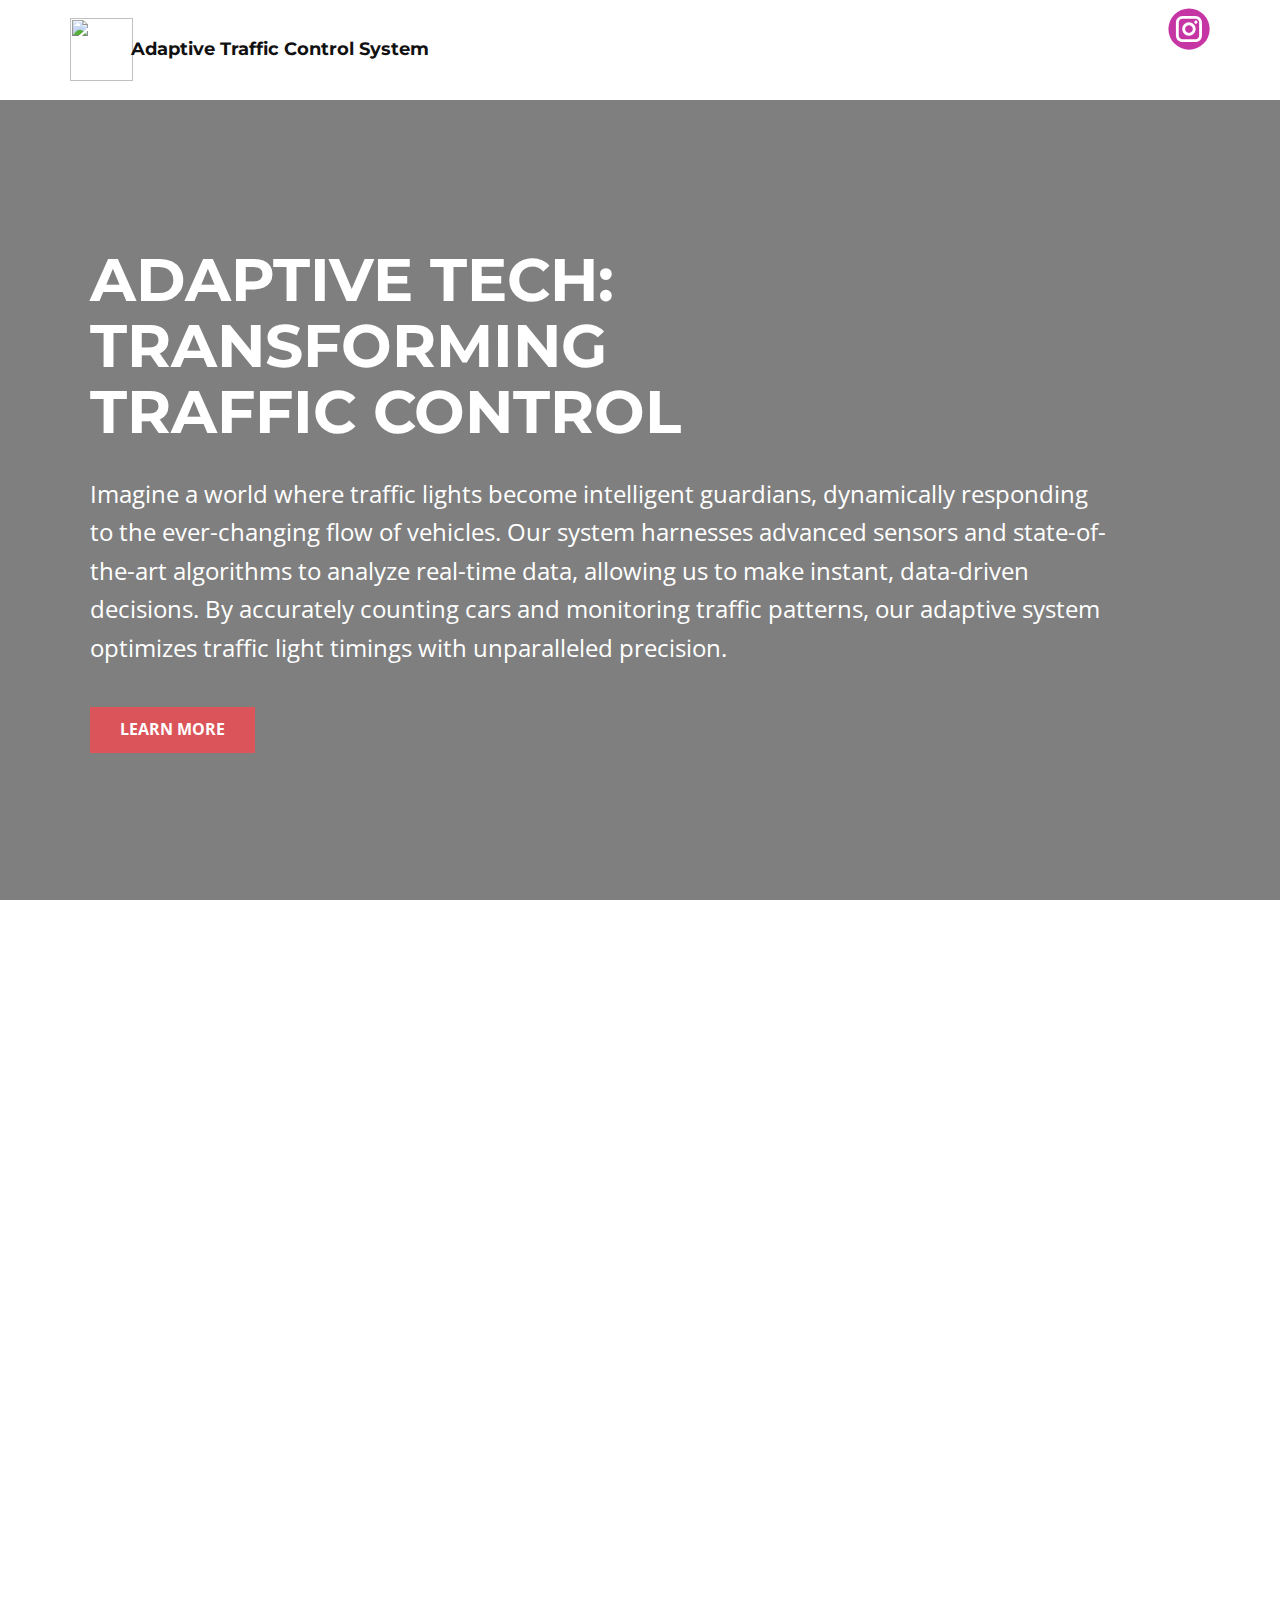
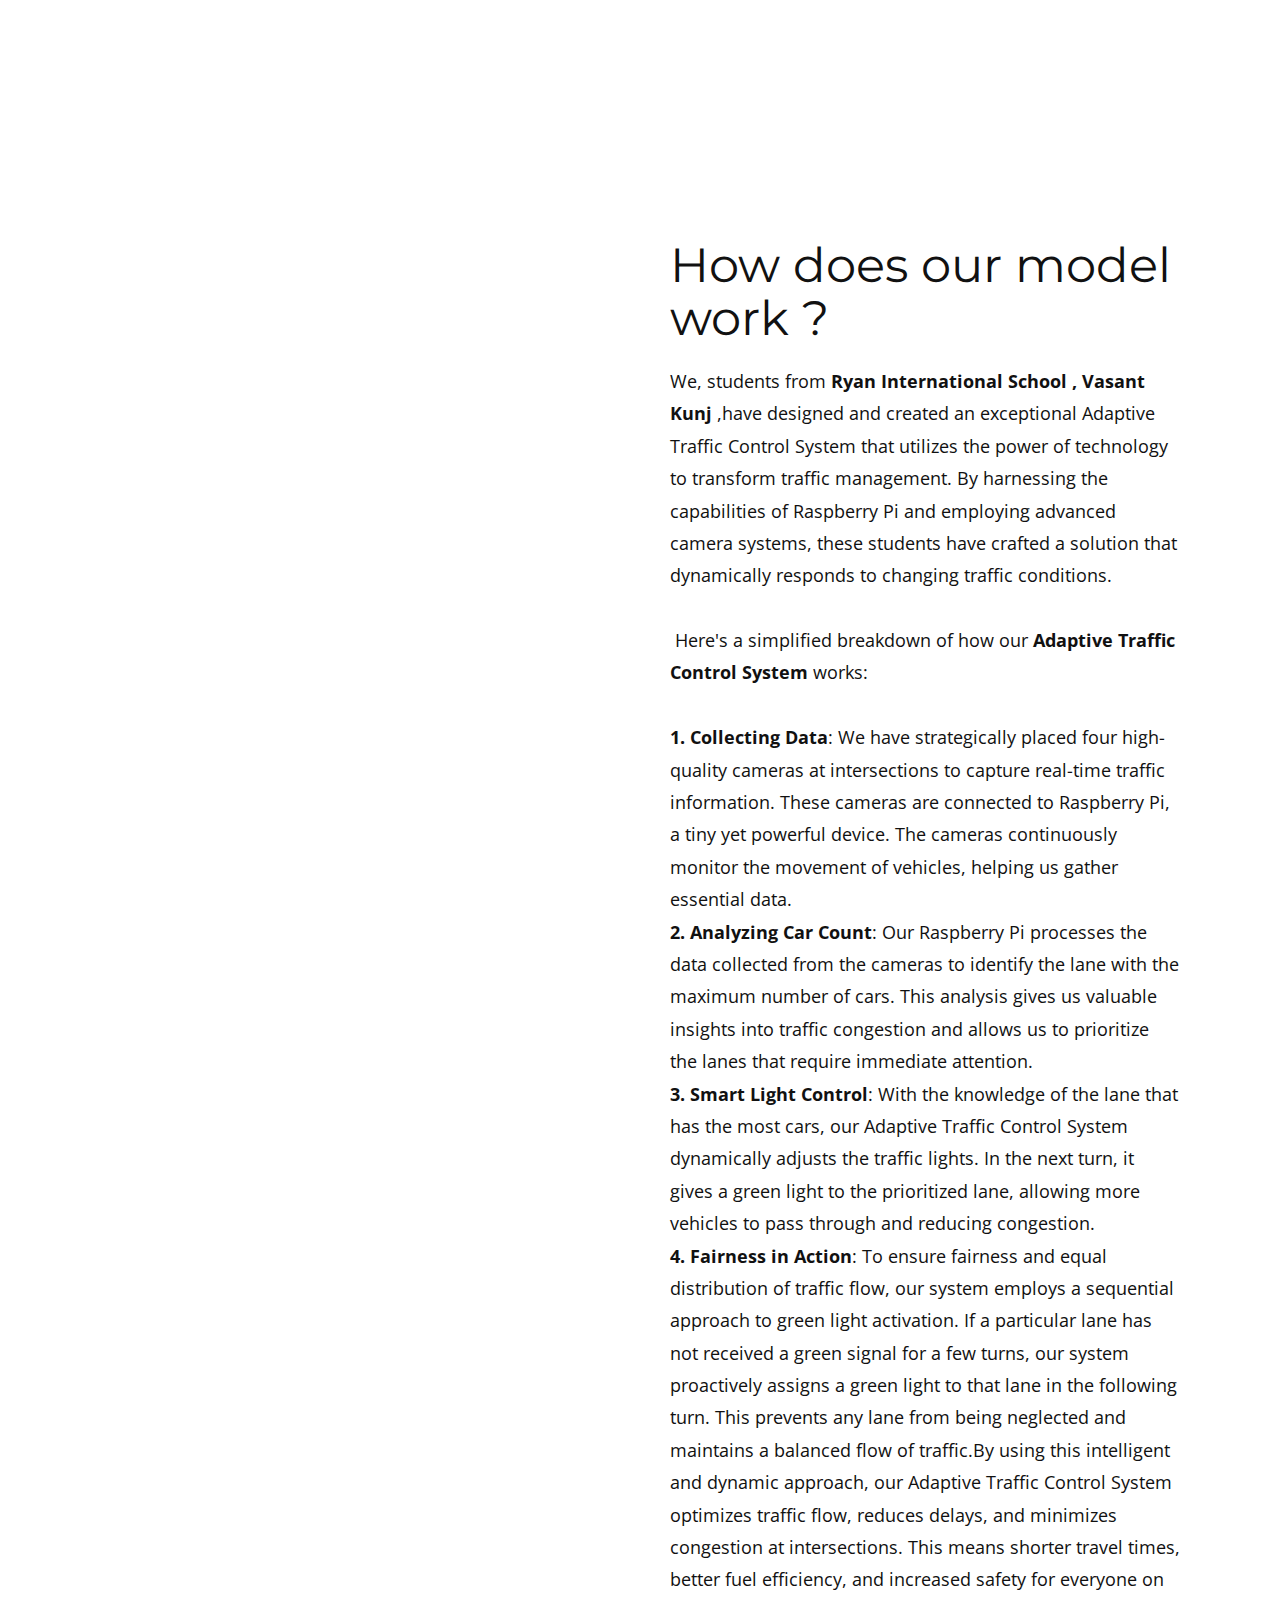
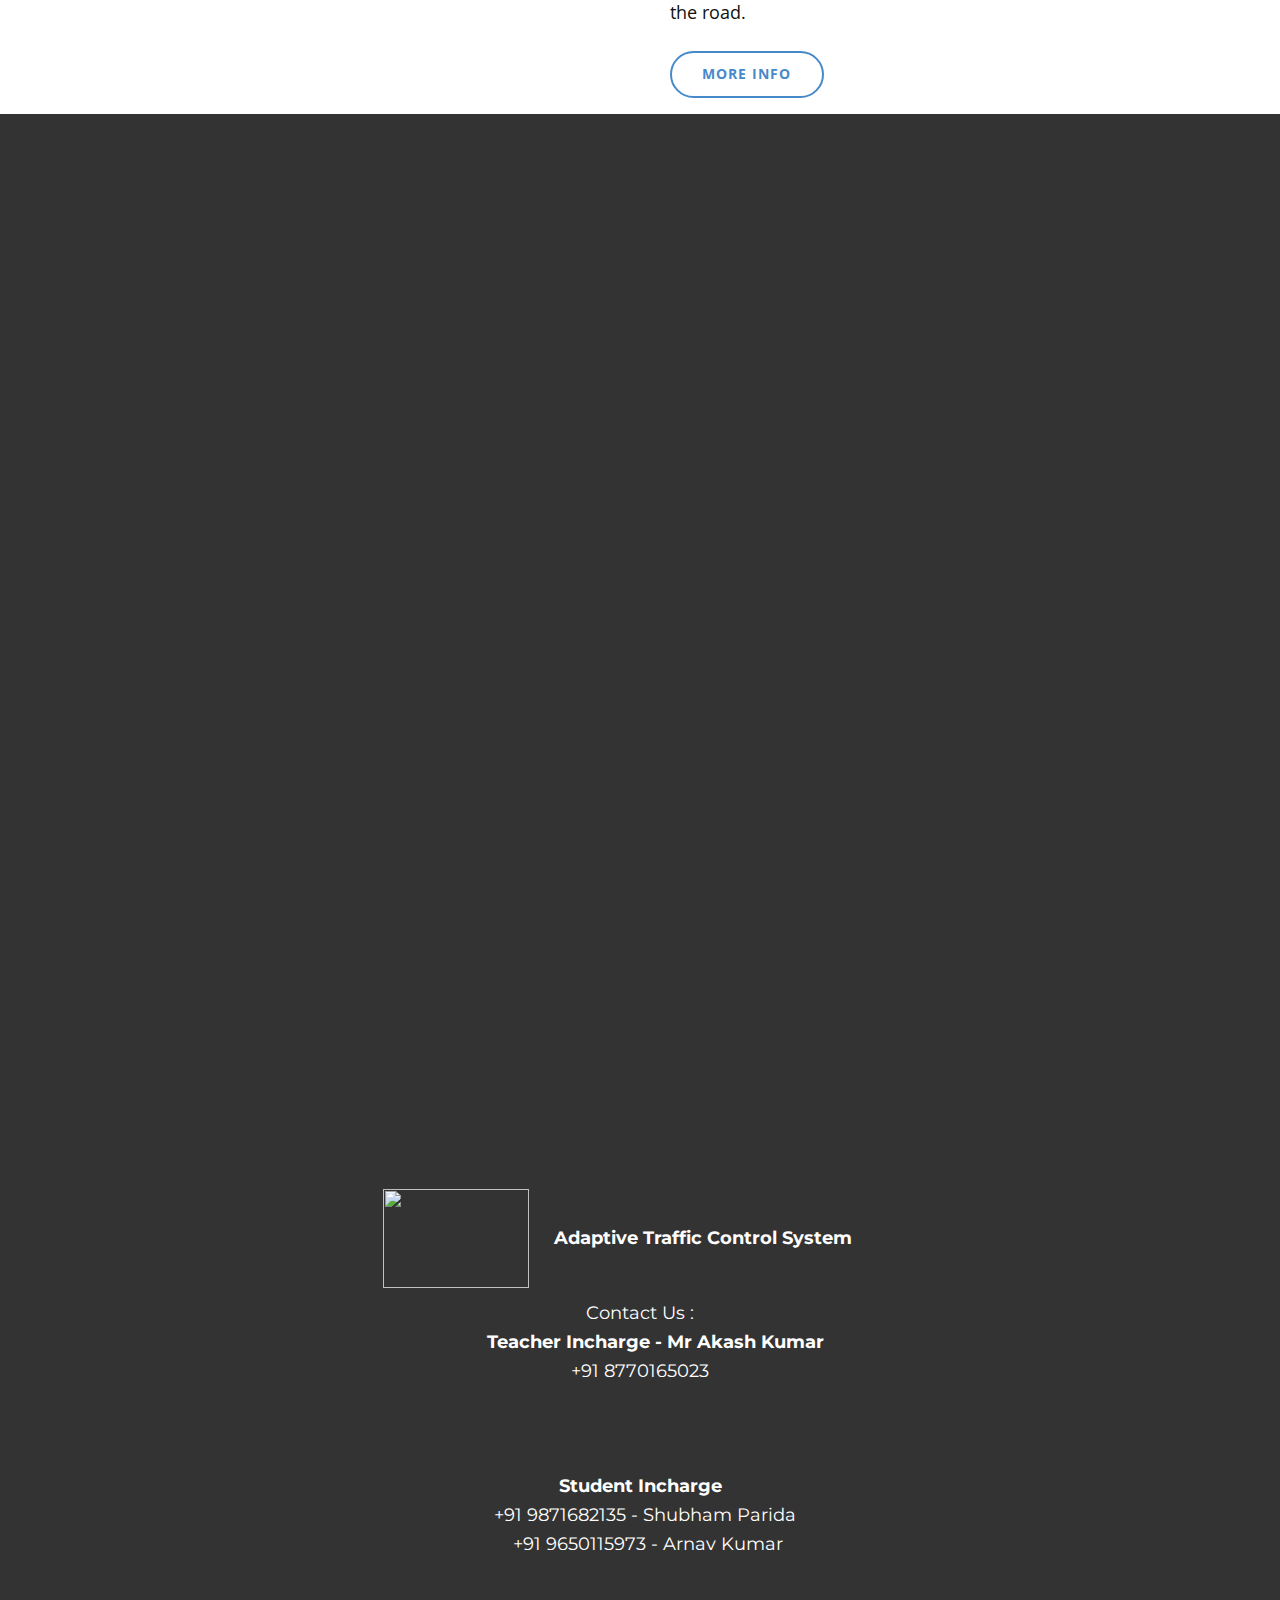
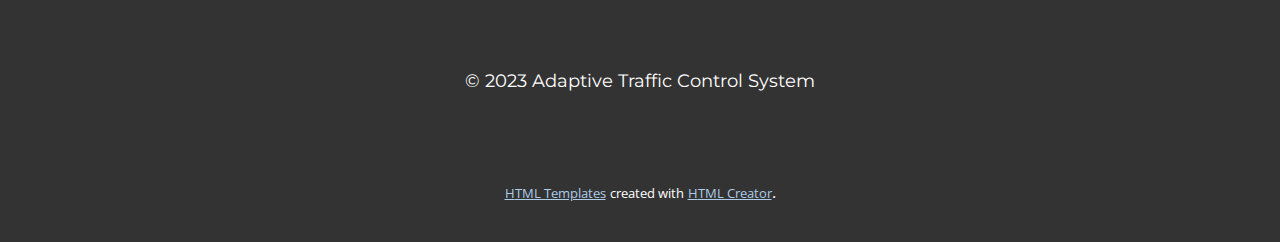
==== index.html @ 72d425ca "Add files via upload" ====
<!DOCTYPE html>
<html style="font-size: 16px;" lang="en"><head>
    <meta name="viewport" content="width=device-width, initial-scale=1.0">
    <meta charset="utf-8">
    <meta name="keywords" content="​Ready to transform your business?, Get Great Work for Your Budget, ​What Is a Consulting Firm &amp;amp; What Does, Get Right Solution&nbsp;for your Business, ​Together for a business lifestyle, ​Strategies and Solutions, ​What clients say">
    <meta name="description" content="">
    <title>Page 2</title>
    <link rel="stylesheet" href="nicepage.css" media="screen">
<link rel="stylesheet" href="Page-2.css" media="screen">
    <script class="u-script" type="text/javascript" src="jquery.js" defer=""></script>
    <script class="u-script" type="text/javascript" src="nicepage.js" defer=""></script>
    <meta name="generator" content="Nicepage 5.17.1, nicepage.com">
    <link id="u-theme-google-font" rel="stylesheet" href="https://fonts.googleapis.com/css?family=Roboto:100,100i,300,300i,400,400i,500,500i,700,700i,900,900i|Open+Sans:300,300i,400,400i,500,500i,600,600i,700,700i,800,800i">
    <link id="u-page-google-font" rel="stylesheet" href="https://fonts.googleapis.com/css?family=Montserrat:100,100i,200,200i,300,300i,400,400i,500,500i,600,600i,700,700i,800,800i,900,900i|Roboto:100,100i,300,300i,400,400i,500,500i,700,700i,900,900i">
    
    
    
    
    
    
    <script type="application/ld+json">{
		"@context": "http://schema.org",
		"@type": "Organization",
		"name": "",
		"logo": "images/image-removebg-preview1.png",
		"sameAs": [
				"https://www.instagram.com/adaptive_traffic_control"
		]
}</script>
    <meta name="theme-color" content="#478ac9">
    <meta property="og:title" content="Page 2">
    <meta property="og:type" content="website">
  <meta data-intl-tel-input-cdn-path="intlTelInput/"></head>
  <body data-home-page="Page-2.html" data-home-page-title="Page 2" class="u-body u-xl-mode" data-lang="en"><header class="u-align-center-sm u-align-center-xs u-clearfix u-header u-header" id="sec-3c87"><div class="u-clearfix u-sheet u-sheet-1">
        <div class="u-social-icons u-spacing-10 u-social-icons-1">
          <a class="u-social-url" title="instagram" target="_blank" href="https://www.instagram.com/adaptive_traffic_control"><span class="u-icon u-social-icon u-social-instagram u-icon-1"><svg class="u-svg-link" preserveAspectRatio="xMidYMin slice" viewBox="0 0 112 112" style=""><use xmlns:xlink="http://www.w3.org/1999/xlink" xlink:href="#svg-8029"></use></svg><svg class="u-svg-content" viewBox="0 0 112 112" x="0" y="0" id="svg-8029"><circle fill="currentColor" cx="56.1" cy="56.1" r="55"></circle><path fill="#FFFFFF" d="M55.9,38.2c-9.9,0-17.9,8-17.9,17.9C38,66,46,74,55.9,74c9.9,0,17.9-8,17.9-17.9C73.8,46.2,65.8,38.2,55.9,38.2
      z M55.9,66.4c-5.7,0-10.3-4.6-10.3-10.3c-0.1-5.7,4.6-10.3,10.3-10.3c5.7,0,10.3,4.6,10.3,10.3C66.2,61.8,61.6,66.4,55.9,66.4z"></path><path fill="#FFFFFF" d="M74.3,33.5c-2.3,0-4.2,1.9-4.2,4.2s1.9,4.2,4.2,4.2s4.2-1.9,4.2-4.2S76.6,33.5,74.3,33.5z"></path><path fill="#FFFFFF" d="M73.1,21.3H38.6c-9.7,0-17.5,7.9-17.5,17.5v34.5c0,9.7,7.9,17.6,17.5,17.6h34.5c9.7,0,17.5-7.9,17.5-17.5V38.8
      C90.6,29.1,82.7,21.3,73.1,21.3z M83,73.3c0,5.5-4.5,9.9-9.9,9.9H38.6c-5.5,0-9.9-4.5-9.9-9.9V38.8c0-5.5,4.5-9.9,9.9-9.9h34.5
      c5.5,0,9.9,4.5,9.9,9.9V73.3z"></path></svg></span>
          </a>
        </div>
        <a class="u-image u-logo u-image-1" data-image-width="501" data-image-height="498">
          <img src="images/image-removebg-preview1.png" class="u-logo-image u-logo-image-1">
        </a>
        <p class="u-custom-font u-font-montserrat u-text u-text-1"> Adaptive Traffic Control System<span style="font-weight: 700;">
            <span style="font-weight: 400;"></span>
          </span>
        </p>
      </div></header>
    <section class="u-align-left u-clearfix u-image u-shading u-section-1" src="" data-image-width="1280" data-image-height="853" id="sec-f053">
      <div class="u-clearfix u-sheet u-valign-middle u-sheet-1">
        <h1 class="u-align-left u-custom-font u-font-montserrat u-text u-text-default u-title u-text-1"> Adaptive Tech:&nbsp;<br>Transforming&nbsp;<br>Traffic Control
        </h1>
        <p class="u-large-text u-text u-text-variant u-text-2"> Imagine a world where traffic lights become intelligent guardians, dynamically responding to the ever-changing flow of vehicles. Our system harnesses advanced sensors and state-of-the-art algorithms to analyze real-time data, allowing us to make instant, data-driven decisions. By accurately counting cars and monitoring traffic patterns, our adaptive system optimizes traffic light timings with unparalleled precision.</p>
        <a href="Page-2.html#carousel_bf3b" class="u-btn u-button-style u-palette-2-base u-btn-1">Learn More</a>
      </div>
    </section>
    <section class="u-align-center u-clearfix u-container-align-center u-section-2" id="carousel_486e">
      <div class="u-clearfix u-sheet u-sheet-1">
        <h2 class="u-align-center u-custom-font u-font-montserrat u-text u-text-1" data-animation-name="customAnimationIn" data-animation-duration="1500">Functionality</h2>
        <div class="u-expanded-width u-list u-list-1">
          <div class="u-repeater u-repeater-1">
            <div class="u-align-left u-container-style u-list-item u-palette-1-base u-radius-20 u-repeater-item u-list-item-1" data-animation-direction="Up" data-animation-name="customAnimationIn" data-animation-duration="1500" data-animation-delay="250">
              <div class="u-container-layout u-similar-container u-valign-top u-container-layout-1"><span class="u-align-center u-file-icon u-icon u-icon-circle u-opacity u-opacity-70 u-palette-1-base u-text-white u-icon-1"><img src="images/7903716-7fde8967.png" alt=""></span>
                <h4 class="u-align-center u-custom-font u-font-montserrat u-text u-text-2"> Dynamic Responsiveness</h4>
                <p class="u-align-center u-custom-font u-font-montserrat u-text u-text-3"> Experience a world where traffic lights transform into intelligent guardians, dynamically adapting to the ever-changing flow of vehicles. Powered by advanced sensors and state-of-the-art algorithms, our system analyzes real-time data, enabling instant, data-driven decisions.</p>
              </div>
            </div>
            <div class="u-align-left u-container-style u-list-item u-palette-1-base u-radius-20 u-repeater-item u-video-cover u-list-item-2" data-animation-direction="Up" data-animation-name="customAnimationIn" data-animation-duration="1500" data-animation-delay="750">
              <div class="u-container-layout u-similar-container u-valign-top u-container-layout-2"><span class="u-align-center u-file-icon u-icon u-icon-circle u-opacity u-opacity-70 u-palette-1-base u-text-white u-icon-2"><img src="images/11098811-bfe0b664.png" alt=""></span>
                <h4 class="u-align-center u-custom-font u-font-montserrat u-text u-text-4"> Accurate Vehicle Counting</h4>
                <p class="u-align-center u-custom-font u-font-montserrat u-text u-text-5"> Our adaptive technology excels at accurately counting cars and closely monitoring traffic patterns. This precise data forms the foundation for optimizing traffic light timings with unparalleled accuracy, leading to smoother and more efficient traffic flow.</p>
              </div>
            </div>
            <div class="u-align-left u-container-style u-list-item u-palette-1-base u-radius-20 u-repeater-item u-video-cover u-list-item-3" data-animation-direction="Up" data-animation-name="customAnimationIn" data-animation-duration="1500" data-animation-delay="250">
              <div class="u-container-layout u-similar-container u-valign-top u-container-layout-3"><span class="u-align-center u-file-icon u-icon u-icon-circle u-opacity u-opacity-70 u-palette-1-base u-text-white u-icon-3"><img src="images/6023559-728df5e8.png" alt=""></span>
                <h4 class="u-align-center u-custom-font u-font-montserrat u-text u-text-6"> Unmatched Precision</h4>
                <p class="u-align-center u-custom-font u-font-montserrat u-text u-text-7"> With our innovative system, traffic management reaches new heights of precision. The seamless integration of technology and urban planning reduces congestion, enhances safety, and elevates the overall driving experience, reshaping the way we navigate our cities.</p>
              </div>
            </div>
          </div>
        </div>
      </div>
    </section>
    <section class="u-clearfix u-section-3" id="carousel_bf3b">
      <div class="u-clearfix u-sheet u-sheet-1">
        <div class="data-layout-selected u-clearfix u-expanded-width u-layout-wrap u-layout-wrap-1">
          <div class="u-layout" style="">
            <div class="u-layout-row" style="">
              <div class="u-container-align-center u-container-style u-image u-layout-cell u-size-30 u-image-1" data-image-width="200" data-image-height="250">
                <div class="u-container-layout u-container-layout-1"></div>
              </div>
              <div class="u-container-style u-layout-cell u-size-30 u-layout-cell-2">
                <div class="u-container-layout u-container-layout-2">
                  <h2 class="u-custom-font u-font-montserrat u-text u-text-default u-text-1"> How does our model work ?</h2>
                  <p class="u-text u-text-default u-text-2"> We, students from&nbsp;<b>Ryan International School , Vasant Kunj</b>&nbsp;,have designed and created an exceptional Adaptive Traffic Control System that utilizes the power of technology to transform traffic management. By harnessing the capabilities of Raspberry Pi and employing advanced camera systems, these students have crafted a solution that dynamically responds to changing traffic conditions.&nbsp; &nbsp; &nbsp; &nbsp; &nbsp; &nbsp; &nbsp; &nbsp;<br>&nbsp;Here's a simplified breakdown of how our&nbsp;<b>Adaptive Traffic Control System</b>&nbsp;works:<br>
                    <br><b>1. Collecting Data</b>: We have strategically placed four high-quality cameras at intersections to capture real-time traffic information. These cameras are connected to Raspberry Pi, a tiny yet powerful device. The cameras continuously monitor the movement of vehicles, helping us gather essential data.<br><b>2. Analyzing Car Count</b>: Our Raspberry Pi processes the data collected from the cameras to identify the lane with the maximum number of cars. This analysis gives us valuable insights into traffic congestion and allows us to prioritize the lanes that require immediate attention.<br><b>3. Smart Light Control</b>: With the knowledge of the lane that has the most cars, our Adaptive Traffic Control System dynamically adjusts the traffic lights. In the next turn, it gives a green light to the prioritized lane, allowing more vehicles to pass through and reducing congestion.<br><b>4. Fairness in Action</b>: To ensure fairness and equal distribution of traffic flow, our system employs a sequential approach to green light activation. If a particular lane has not received a green signal for a few turns, our system proactively assigns a green light to that lane in the following turn. This prevents any lane from being neglected and maintains a balanced flow of traffic.By using this intelligent and dynamic approach, our Adaptive Traffic Control System optimizes traffic flow, reduces delays, and minimizes congestion at intersections. This means shorter travel times, better fuel efficiency, and increased safety for everyone on the road.<br>
                    <br>
                    <br>
                    <br>
                  </p>
                  <a href="https://drive.google.com/drive/folders/1cnYrr2JUc2FYQZroGZe7Dwx646JoRdY4" class="u-border-2 u-border-hover-palette-1-base u-border-palette-1-base u-btn u-btn-round u-button-style u-hover-palette-1-base u-none u-radius-50 u-btn-1" target="_blank">More info<br>
                  </a>
                </div>
              </div>
            </div>
          </div>
        </div>
      </div>
    </section>
    <section class="u-align-center u-clearfix u-container-align-left-lg u-container-align-left-xl u-image u-shading u-section-4" id="carousel_d46b" data-image-width="1440" data-image-height="900">
      <div class="u-clearfix u-sheet u-sheet-1">
        <h1 class="u-align-left u-custom-font u-font-montserrat u-text u-text-1" data-animation-name="customAnimationIn" data-animation-duration="1500">
          <br>Transforming Traffic, Empowering Communities
        </h1>
        <h3 class="u-align-left u-text u-text-body-alt-color u-text-2" data-animation-name="customAnimationIn" data-animation-duration="1500" data-animation-delay="500"> We, students from Ryan International School, Vasant Kunj, we are making a lasting social impact on our cities.<br>
          <br>Our cutting-edge system optimizes traffic flow for reduced congestion and safer roads. We collaborate with authorities to implement it in diverse locations, aiming to improve quality of life through smarter traffic management. Join us in creating a future with seamless traffic, thriving cities, and greener, safer journeys.<br>Transforming traffic, empowering communities—one intersection at a time.<br>
        </h3>
        <a href="https://app.vectary.com/p/581TlBKA2ppBTq6dnNEhfy" class="u-active-white u-align-left u-border-2 u-border-white u-btn u-btn-round u-button-style u-hover-white u-none u-radius-5 u-btn-1" data-animation-name="customAnimationIn" data-animation-duration="1500" data-animation-delay="750" target="_blank">3d model<br>
        </a>
      </div>
    </section>
    
    
    
    <footer class="u-align-center u-clearfix u-footer u-grey-80 u-footer" id="sec-ede2"><div class="u-clearfix u-sheet u-sheet-1">
        <p class="u-custom-font u-font-montserrat u-text u-text-1"> Adaptive Traffic Control System<span style="font-weight: 700;">
            <span style="font-weight: 400;"></span>
          </span>
        </p>
        <img class="u-image u-image-contain u-image-default u-image-1" src="images/image-removebg-preview1.png" alt="" data-image-width="501" data-image-height="498">
        <p class="u-custom-font u-font-montserrat u-small-text u-text u-text-variant u-text-2">Contact Us :<br><b>&nbsp; &nbsp; &nbsp; &nbsp; &nbsp;Teacher Incharge - Mr Akash Kumar&nbsp; &nbsp; &nbsp;</b>+91 8770165023&nbsp;<br>
          <br>
          <br>
          <br><b>Student Incharge</b>
          <br>&nbsp; +91 9871682135 - Shubham Parida<br>&nbsp; &nbsp; +91 9650115973 - Arnav Kumar&nbsp;
        </p>
        <p class="u-custom-font u-font-montserrat u-text u-text-3">©&nbsp;2023&nbsp;Adaptive Traffic Control System</p>
      </div></footer>
    <section class="u-backlink u-clearfix u-grey-80">
      <a class="u-link" href="https://nicepage.com/html-templates" target="_blank">
        <span>HTML Templates</span>
      </a>
      <p class="u-text">
        <span>created with</span>
      </p>
      <a class="u-link" href="https://nicepage.com/html-website-builder" target="_blank">
        <span>HTML Creator</span>
      </a>. 
    </section>
  
</body></html>
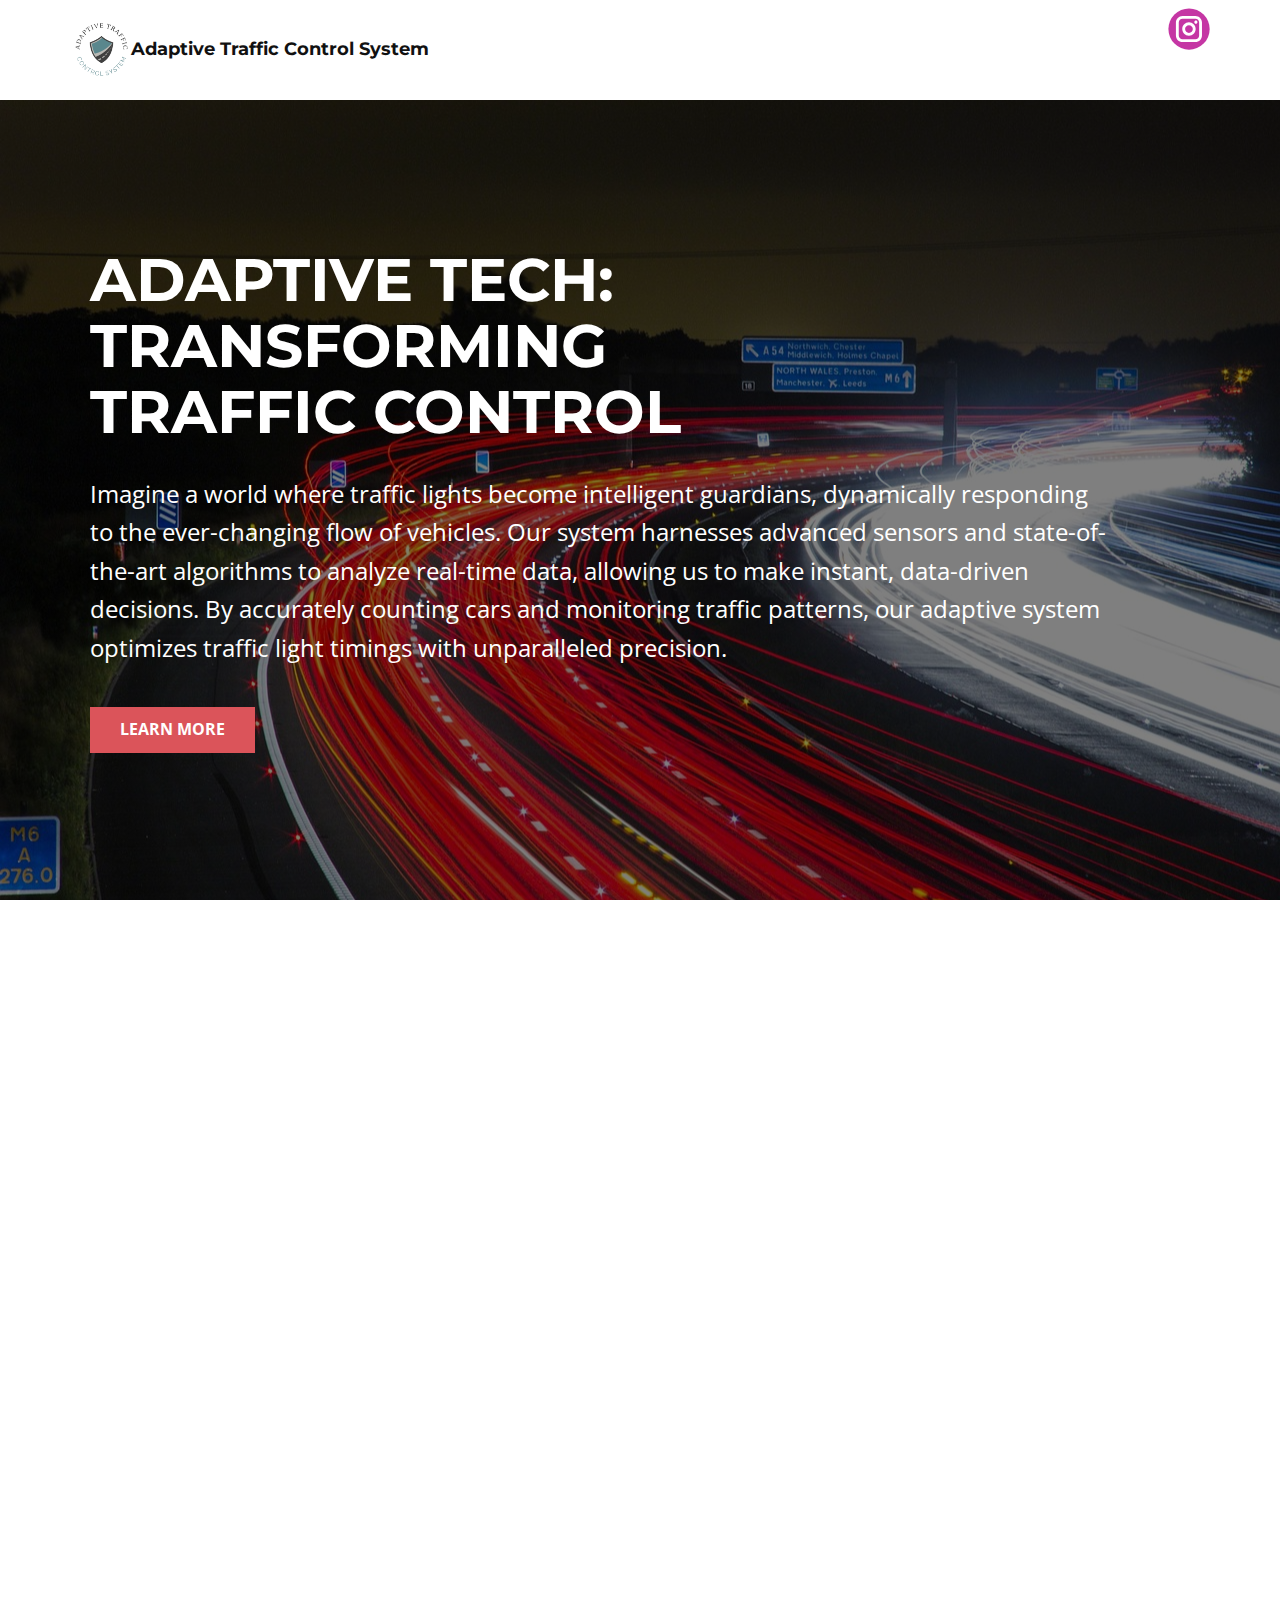
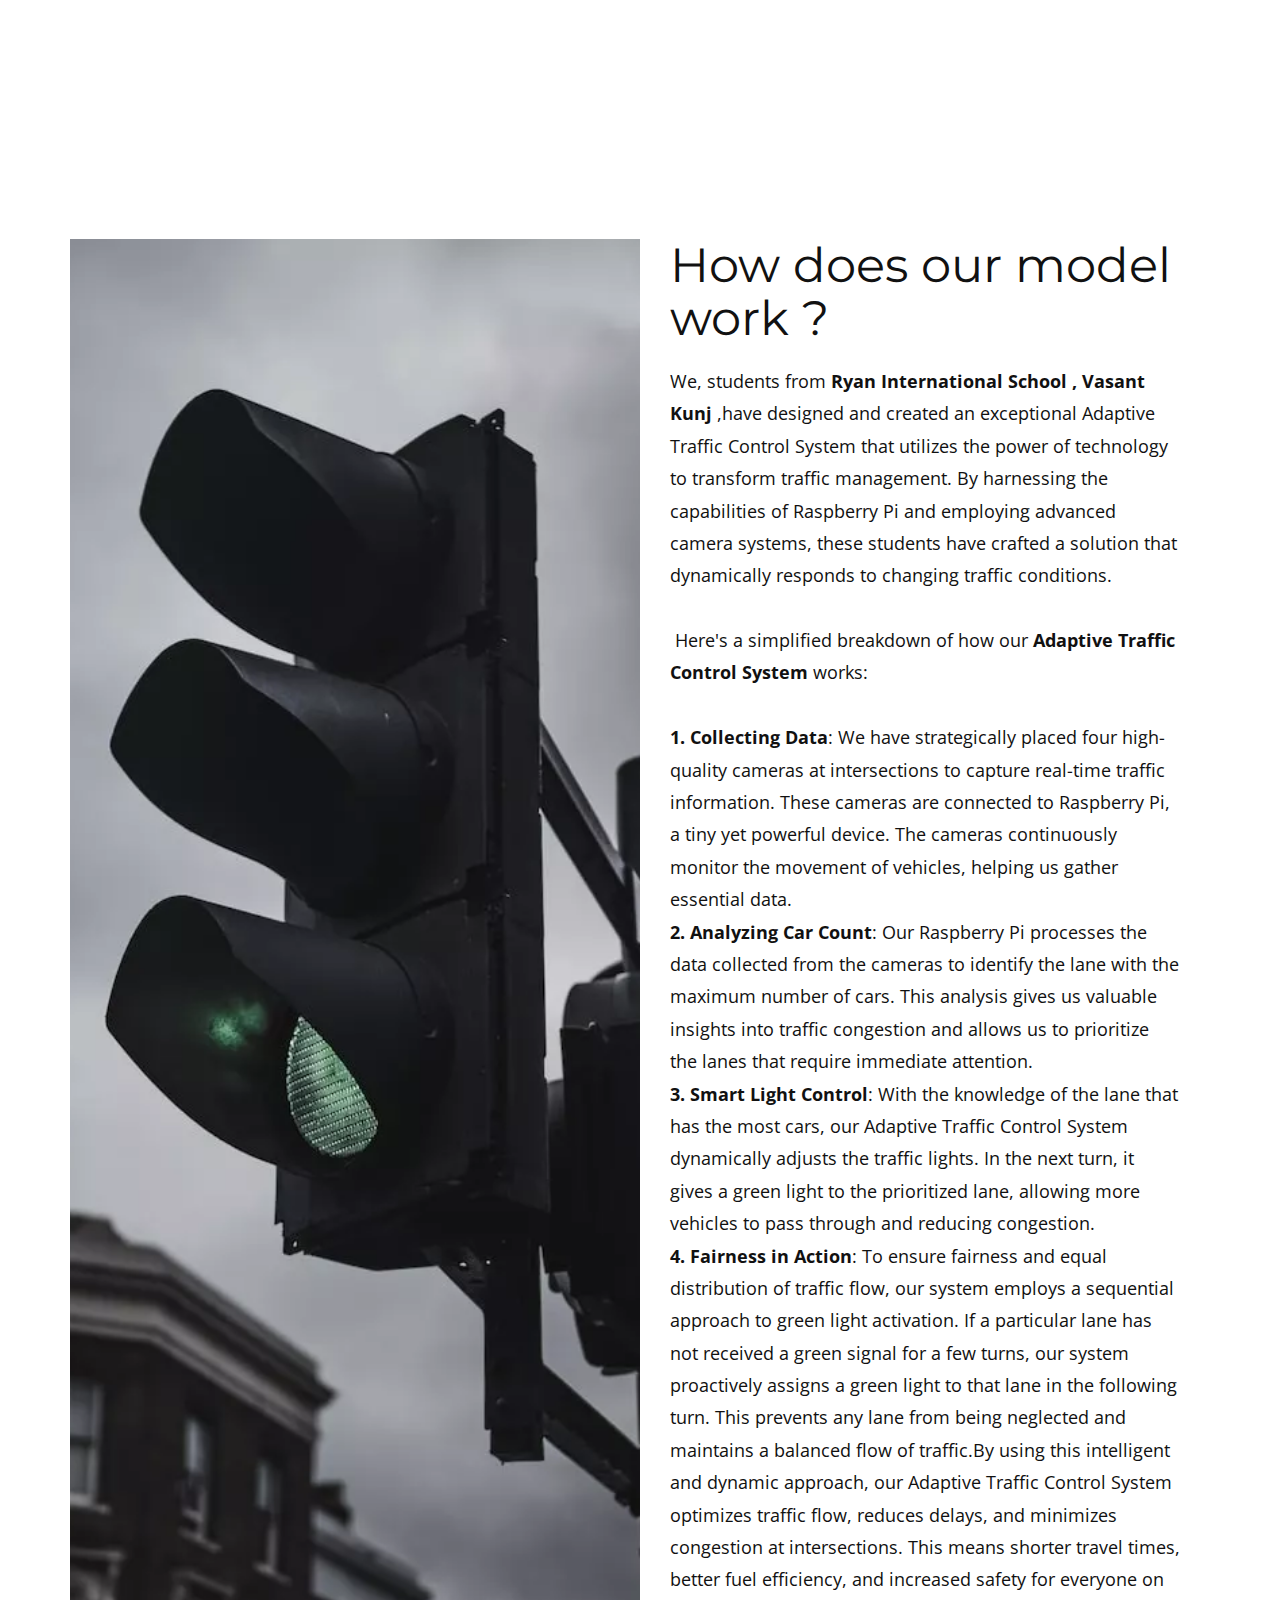
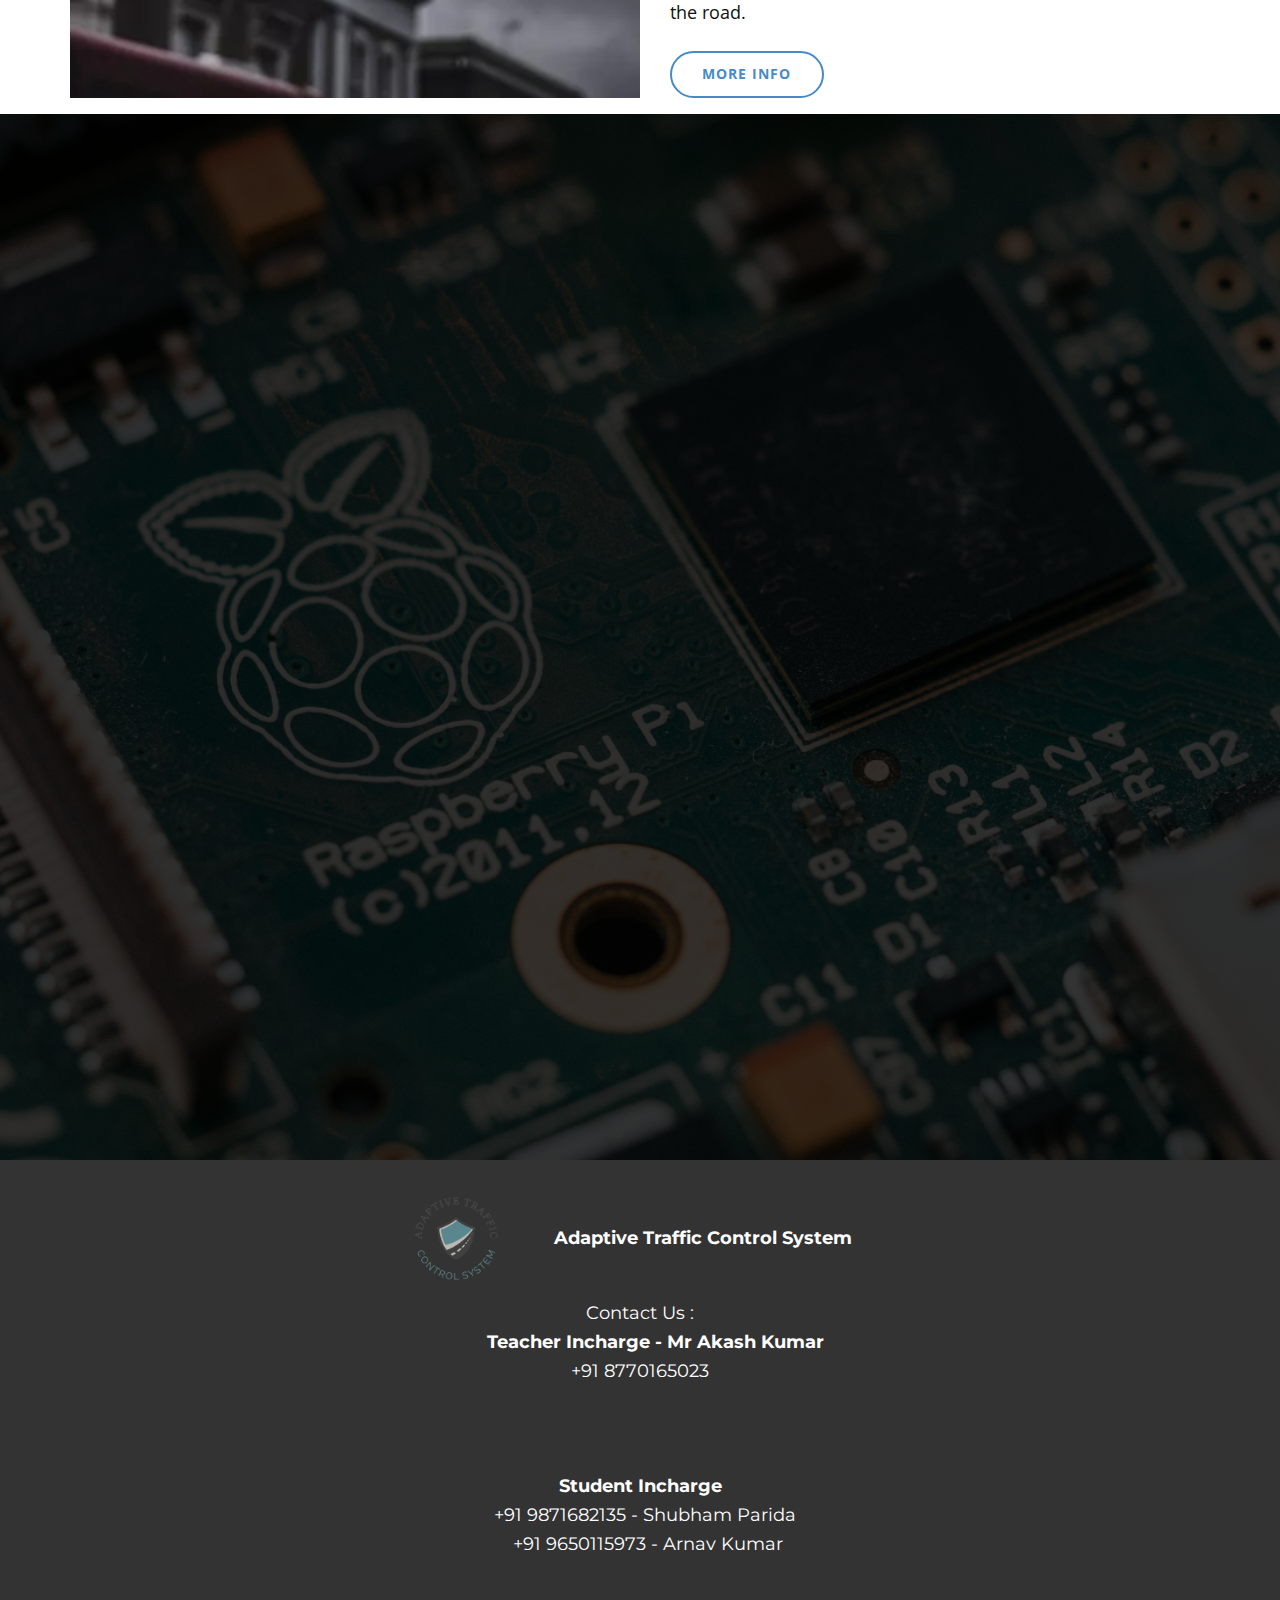
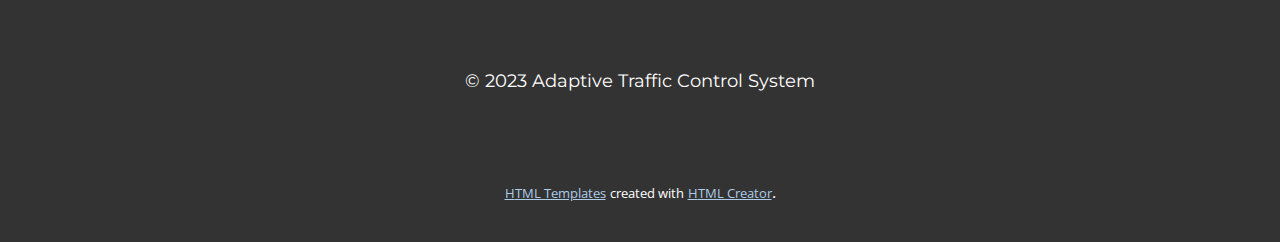
==== commit 73a47ef9: "Update index.html" ====
--- a/index.html
+++ b/index.html
@@ -4,7 +4,7 @@
     <meta charset="utf-8">
     <meta name="keywords" content="​Ready to transform your business?, Get Great Work for Your Budget, ​What Is a Consulting Firm &amp;amp; What Does, Get Right Solution&nbsp;for your Business, ​Together for a business lifestyle, ​Strategies and Solutions, ​What clients say">
     <meta name="description" content="">
-    <title>Page 2</title>
+    <title>Adaptive Traffic Control System</title>
     <link rel="stylesheet" href="nicepage.css" media="screen">
 <link rel="stylesheet" href="Page-2.css" media="screen">
     <script class="u-script" type="text/javascript" src="jquery.js" defer=""></script>
@@ -149,4 +149,4 @@
       </a>. 
     </section>
   
-</body></html>+</body></html>
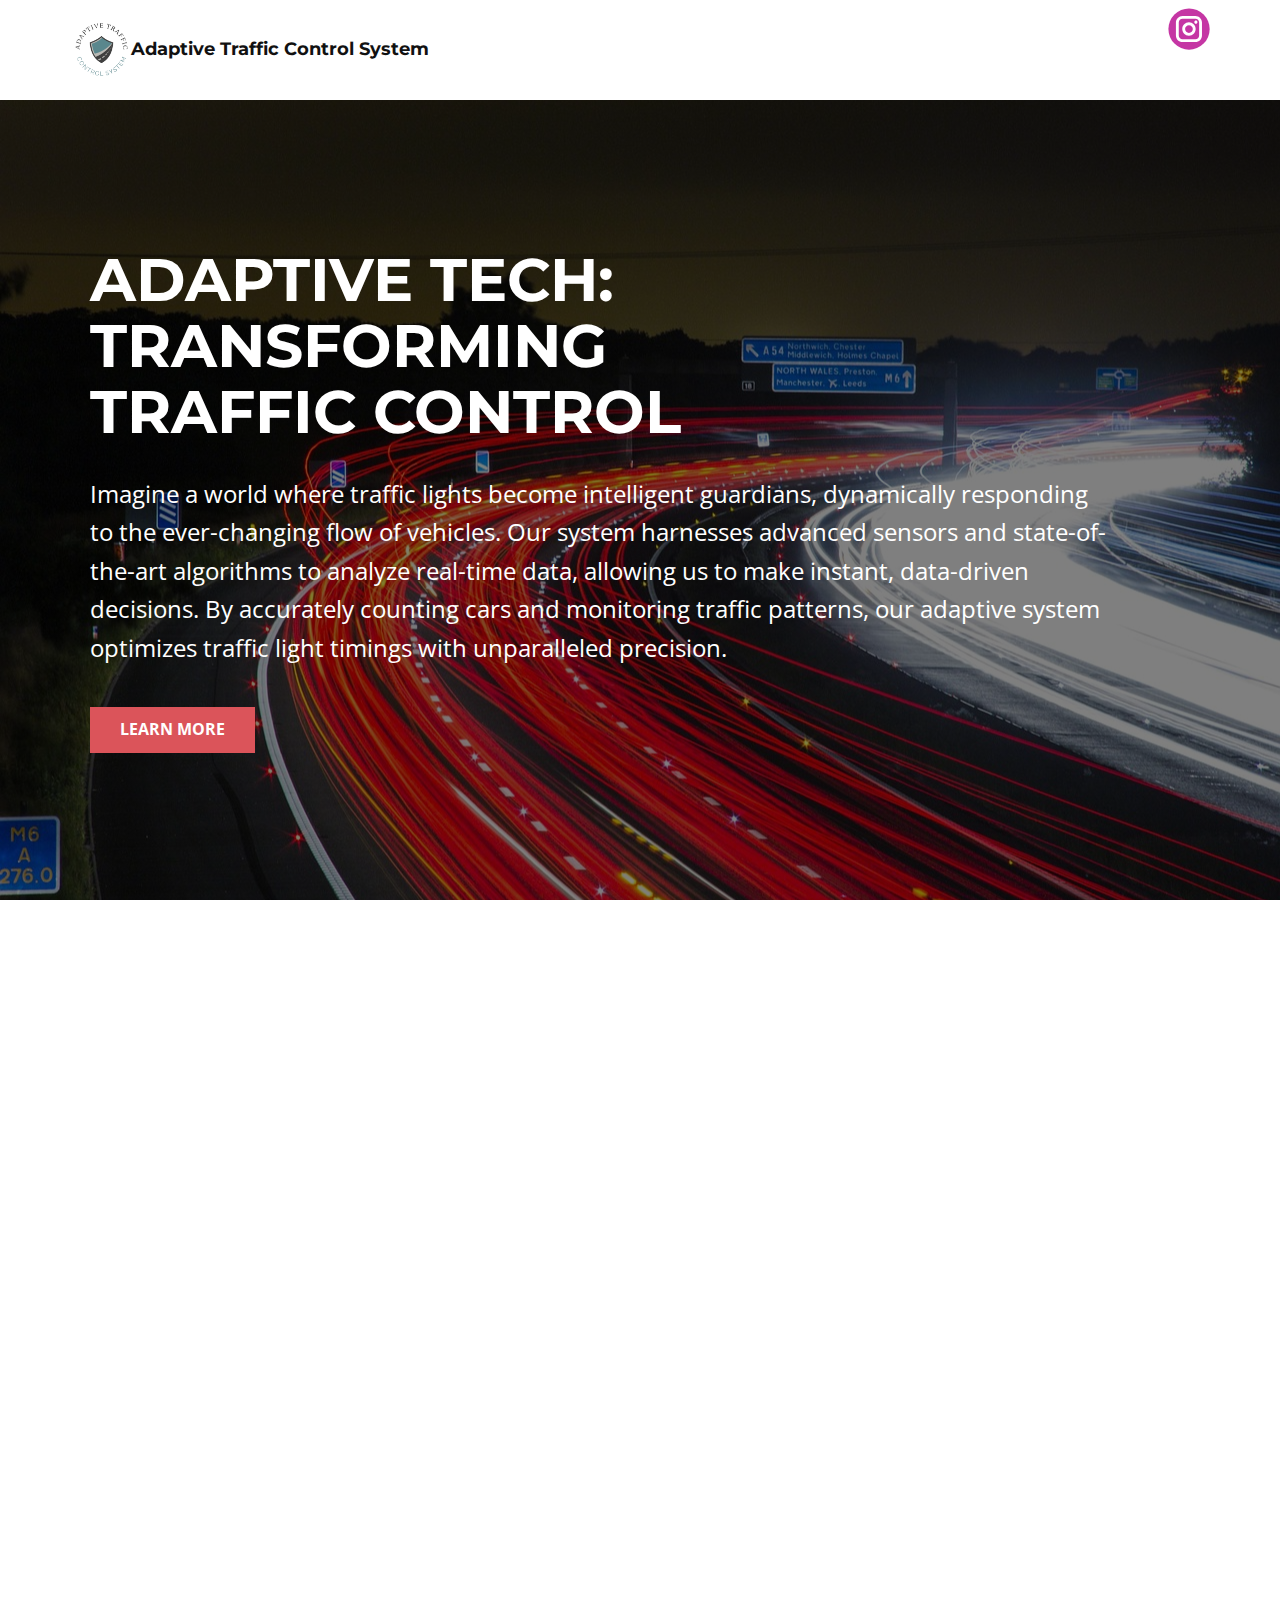
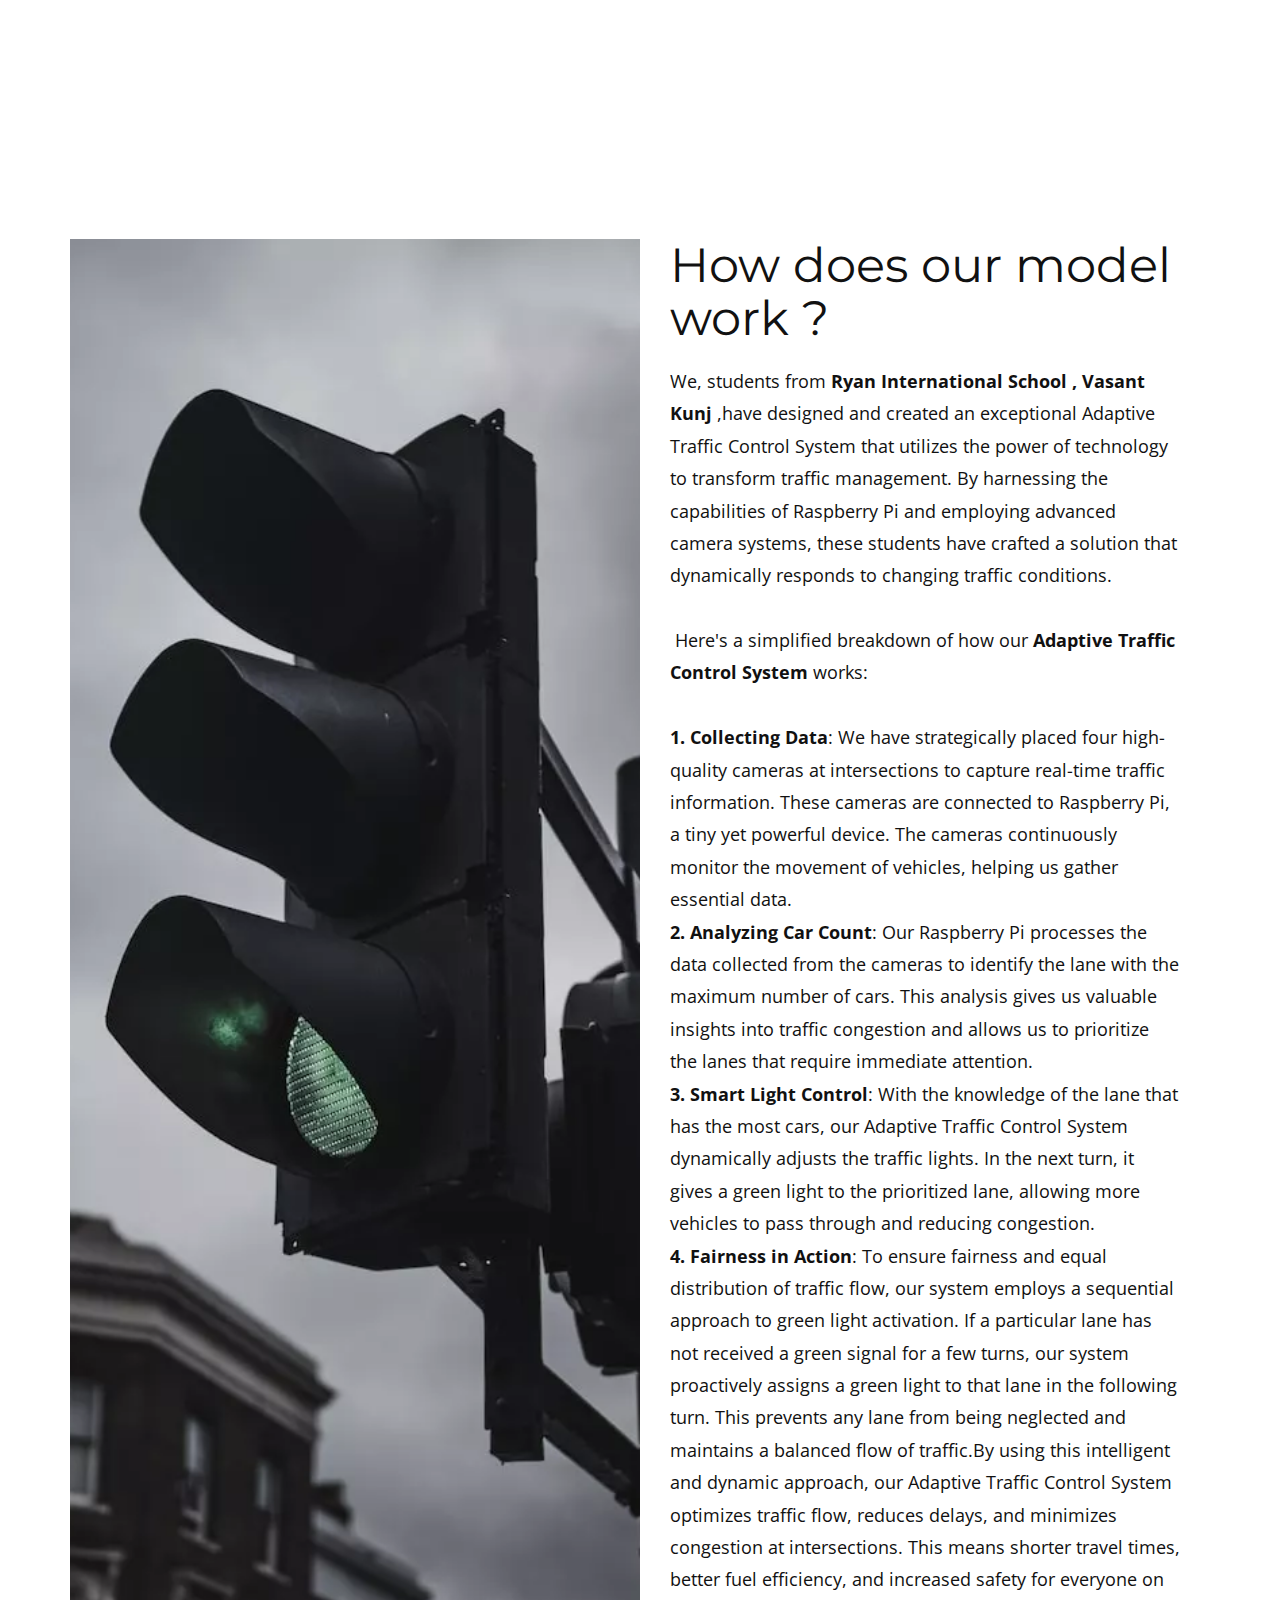
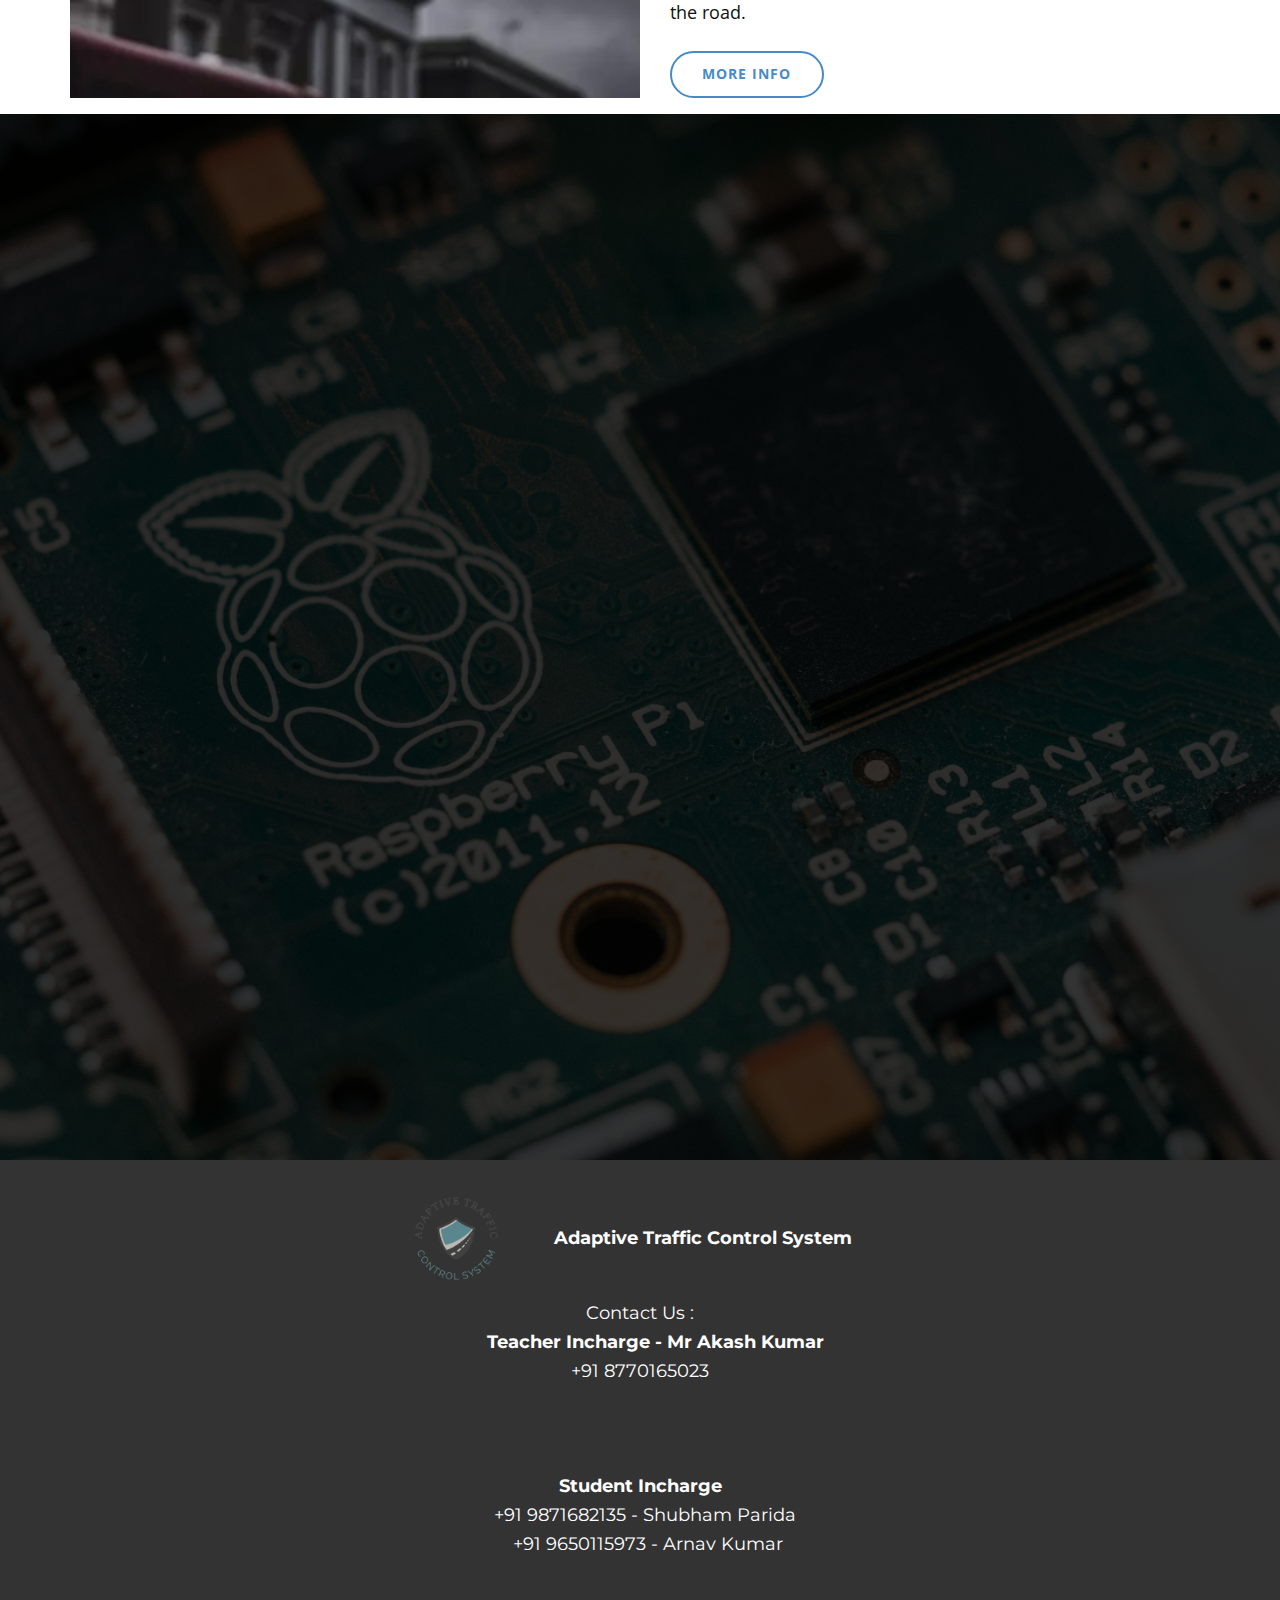
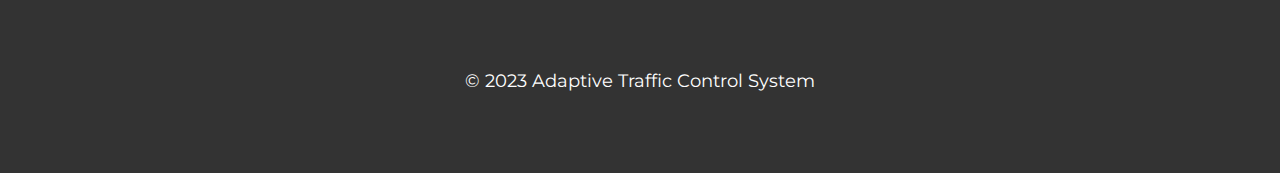
==== commit 7d48d921: "Update index.html" ====
--- a/index.html
+++ b/index.html
@@ -137,16 +137,7 @@
         </p>
         <p class="u-custom-font u-font-montserrat u-text u-text-3">©&nbsp;2023&nbsp;Adaptive Traffic Control System</p>
       </div></footer>
-    <section class="u-backlink u-clearfix u-grey-80">
-      <a class="u-link" href="https://nicepage.com/html-templates" target="_blank">
-        <span>HTML Templates</span>
-      </a>
-      <p class="u-text">
-        <span>created with</span>
-      </p>
-      <a class="u-link" href="https://nicepage.com/html-website-builder" target="_blank">
-        <span>HTML Creator</span>
-      </a>. 
+    <section class="u-backlink u-clearfix u-grey-80"> 
     </section>
   
 </body></html>
